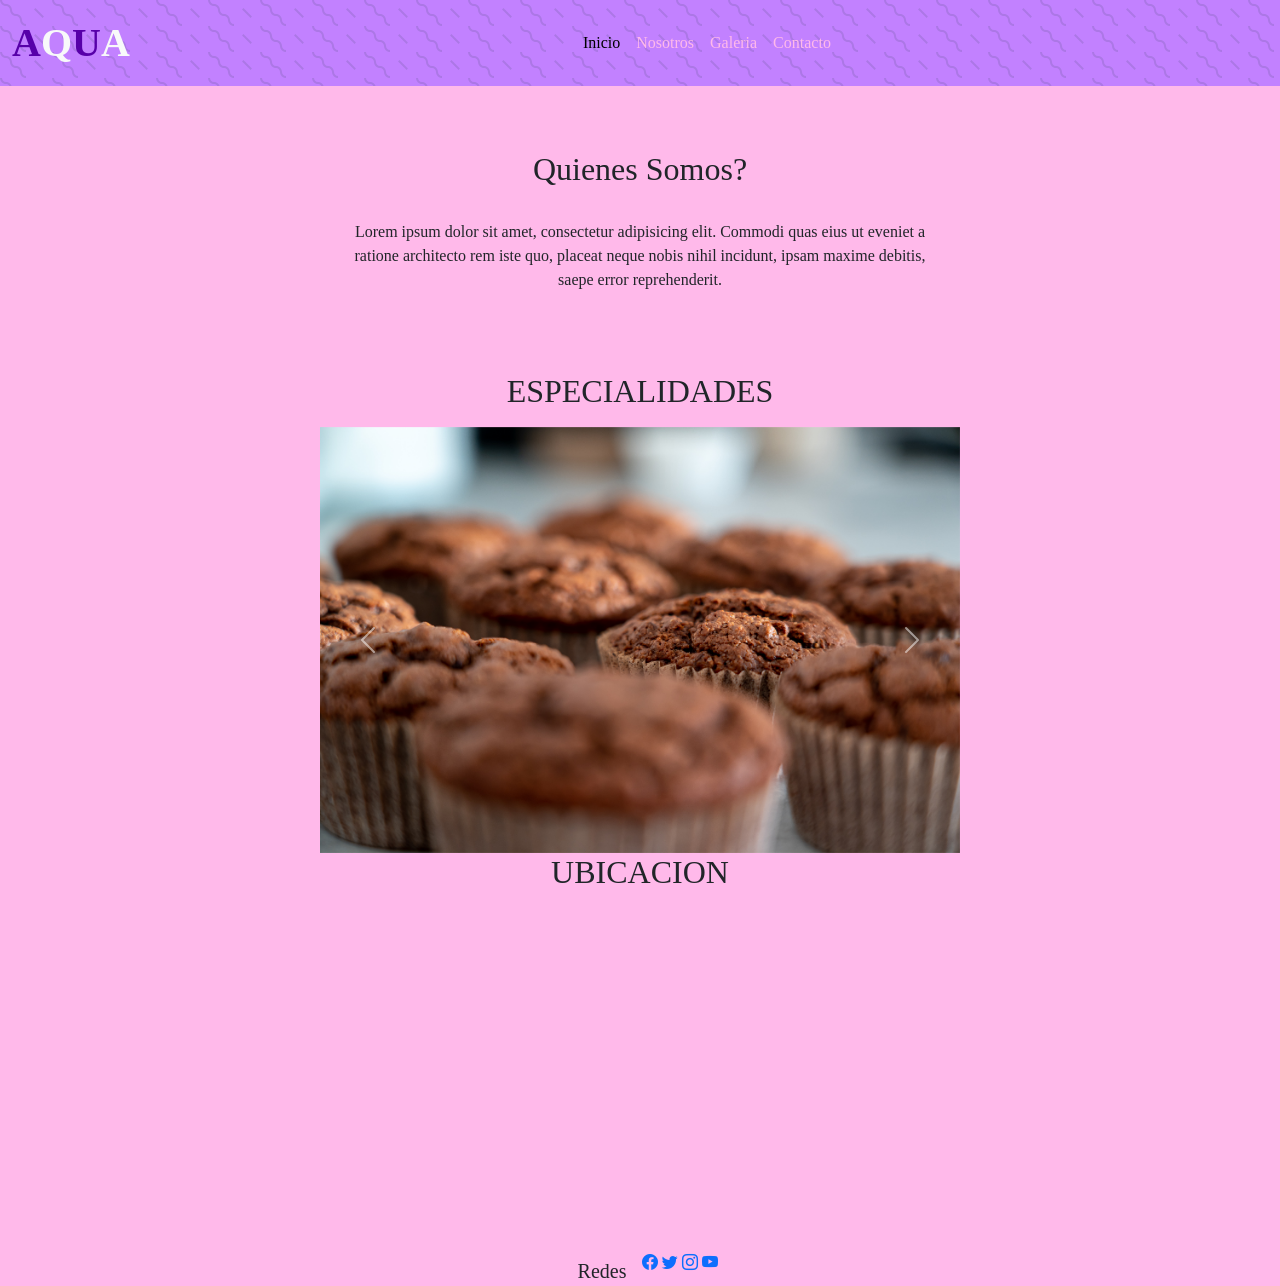
==== index.html @ 3edd6ddd "first commit" ====
<!doctype html>
<html lang="en">

<head>
    <link rel="shortcut icon" href="./img/logo.png" type="image/x-icon">
    <!-- Required meta tags -->
    <meta charset="utf-8">
    <meta name="viewport" content="width=device-width, initial-scale=1">

    <!-- Bootstrap CSS -->
    <link href="https://cdn.jsdelivr.net/npm/bootstrap@5.0.2/dist/css/bootstrap.min.css" rel="stylesheet"
        integrity="sha384-EVSTQN3/azprG1Anm3QDgpJLIm9Nao0Yz1ztcQTwFspd3yD65VohhpuuCOmLASjC" crossorigin="anonymous">
    <link rel="stylesheet" href="https://cdn.jsdelivr.net/npm/bootstrap-icons@1.8.3/font/bootstrap-icons.css">
    <link rel="stylesheet" href="./css/style.css">
    <title>Pasteleria AQUA</title>
</head>

<body>

    <!-- ENCABEZADO -->

    <header>
        <nav class="navbar navbar-expand-lg navbar-light bg-navbar" id="menu">
            <div class="container-fluid">
                <a class="navbar-brand text-light fs-1 fw-bold" href="./index.html">
                    <span class="title-span">A</span>Q<span class="title-span">U</span>A</a>
                <button class="navbar-toggler" type="button" data-bs-toggle="collapse"
                    data-bs-target="#navbarSupportedContent" aria-controls="navbarSupportedContent"
                    aria-expanded="false" aria-label="Toggle navigation">
                    <span class="navbar-toggler-icon"></span>
                </button>

                <div class="collapse navbar-collapse d-flex-navbar" id="navbarSupportedContent">
                    <ul class="navbar-nav mb-2 mb-lg-0 menu">
                        <li class="nav-item">
                            <a class="nav-link active" aria-current="page" href="./index.html">Inicio</a>
                        </li>

                        <li class="nav-item">
                            <a class="nav-link" href="./pages/nosotros.html">Nosotros</a>
                        </li>

                        <li class="nav-item">
                            <a class="nav-link" href="./pages/galeria.html">Galeria</a>
                        </li>

                        <li class="nav-item">
                            <a class="nav-link" href="./pages/contacto.html">Contacto</a>
                        </li>
                    </ul>

                </div>

            </div>
        </nav>
    </header>

    <!-- MAIN-->


    <section class="d-flex flex-column justify-content-center align-items-center pt-5  text-center w-50 m-auto"
        id="intro">
        <h2 class="p-3 fs-2 border-3">Quienes Somos?</h2>
        <p class="p-3  fs-6">
            Lorem ipsum dolor sit amet, consectetur adipisicing elit. Commodi quas eius ut eveniet a ratione architecto
            rem iste quo, placeat neque nobis nihil incidunt, ipsam maxime debitis, saepe error reprehenderit.
        </p>
    </section>

    <!-- SLIDER DE IMAGENES-->
    <section class="d-flex flex-column justify-content-center align-items-center pt-5  text-center w-50 m-auto"
        id="intro">
        <h2 class="p-3 fs-2 border-3">ESPECIALIDADES</h2>
        <div id="carousel" class="carousel slide" data-bs-ride="carousel">
            <div class="carousel-inner">
                <div class="carousel-item active" data-bs-interval="3000">
                    <img src="./img/slider1.jpg" class="d-block w-100" alt="">
                </div>


                <div class="carousel-item" data-bs-interval="3000">
                    <img src="./img/slider2.jpg" class="d-block w-100" alt="...">
                </div>


                <div class="carousel-item" data-bs-interval="3000">
                    <img src="./img/slider3.jpg" class="d-block w-100" alt="...">
                </div>


            </div>
            <button class="carousel-control-prev" type="button" data-bs-target="#carousel" data-bs-slide="prev">
                <span class="carousel-control-prev-icon" aria-hidden="true"></span>
                <span class="visually-hidden">Previous</span>
            </button>
            <button class="carousel-control-next" type="button" data-bs-target="#carousel" data-bs-slide="next">
                <span class="carousel-control-next-icon" aria-hidden="true"></span>
                <span class="visually-hidden">Next</span>
            </button>
        </div>
    </section>

    <!-- MAPA-->


    <section>
        <div class="container w-50 m-auto text-center" id="equipo">
            <h2 class="mb-5 fs-2">UBICACION</h2>
            <div class="d-flex justify-content-center">
                <iframe
                    src="https://www.google.com/maps/embed?pb=!1m18!1m12!1m3!1d3347.435946764354!2d-60.64173521558218!3d-32.96589842825314!2m3!1f0!2f0!3f0!3m2!1i1024!2i768!4f13.1!3m3!1m2!1s0x95b7aba855da56c7%3A0x2322b13f0c5f4963!2sBuenos%20Aires%202366%2C%20S2000%20FQT%2C%20Santa%20Fe!5e0!3m2!1ses-419!2sar!4v1653668177325!5m2!1ses-419!2sar"
                    width="400" height="300" style="border:0;" allowfullscreen="" loading="lazy"
                    referrerpolicy="no-referrer-when-downgrade" class="contenido__article"></iframe>
            </div>
        </div>
    </section>

    <!--FOOTER-->

    <footer class="w-100 d-flex align-items-center justify-content-center flex-wrap">
        <p class="fs-5 px-3 pt-3">Redes</p>
        <div id="iconos">
            <a href="https://www.facebook.com/profile.php?id=100009404740121" target="_blank"><i
                    class="bi bi-facebook"></i></a>
            <a href="https://twitter.com/JerExZ13" target="_blank"><i class="bi bi-twitter"></i></a>
            <a href="https://instagram.com/jeree_ramos/" target="_blank"><i class="bi bi-instagram"></i></a>
            <a href="https://www.youtube.com/channel/UCQdajP34r8NprzeRT25T0CA" target="_blank"><i
                    class="bi bi-youtube"></i></a>
        </div>
    </footer>

    <script src="https://cdn.jsdelivr.net/npm/bootstrap@5.0.0-beta2/dist/js/bootstrap.bundle.min.js"
        integrity="sha384-b5kHyXgcpbZJO/tY9Ul7kGkf1S0CWuKcCD38l8YkeH8z8QjE0GmW1gYU5S9FOnJ0"
        crossorigin="anonymous"></script>
    <script src="https://unpkg.com/typewriter-effect@latest/dist/core.js"></script>
    <script src="main.js"></script>
</body>

</html>
---- css/style.css ----
/* Color Theme Swatches in Hex */
/* FONTS */
@import url("https://fonts.googleapis.com/css2?family=Alfa+Slab+One&family=Poppins:wght@400;500;700&display=swap");
/* Borders */
/* Box sizing rules */
*,
*::before,
*::after {
  box-sizing: border-box;
}

/* Remove default margin */
body,
h1,
h2,
h3,
h4,
p,
figure,
blockquote,
dl,
dd {
  margin: 0;
}

/* Remove list styles on ul, ol elements with a list role, which suggests default styling will be removed */
ul[role=list],
ol[role=list] {
  list-style: none;
}

/* Set core root defaults */
html:focus-within {
  scroll-behavior: smooth;
}

/* Set core body defaults */
body {
  min-height: 100vh;
  text-rendering: optimizeSpeed;
  line-height: 1.5;
}

/* A elements that don't have a class get default styles */
a:not([class]) {
  text-decoration-skip-ink: auto;
}

/* Make images easier to work with */
img,
picture,
iframe {
  max-width: 100%;
  display: block;
}

iframe {
  aspect-ratio: 16/9;
}

/* Inherit fonts for inputs and buttons */
input,
button,
textarea,
select {
  font: inherit;
}

/* Remove all animations, transitions and smooth scroll for people that prefer not to see them */
@media (prefers-reduced-motion: reduce) {
  html:focus-within {
    scroll-behavior: auto;
  }
  *,
*::before,
*::after {
    animation-duration: 0.01ms !important;
    animation-iteration-count: 1 !important;
    transition-duration: 0.01ms !important;
    scroll-behavior: auto !important;
  }
}
body {
  font-family: "Bungee", cursive;
  overflow-x: hidden;
  background-color: #ffb9ea;
}

.menu li a {
  display: flex;
  color: #ffb9ea;
  text-decoration: none;
  padding: 0px 20px;
  text-align: center;
}
.menu li a:hover {
  background-color: rgba(135, 84, 202, 0.5137254902);
  color: #fff;
  transition: ease-in 0.2s;
  border: 1px solid #ffffff;
}

/*=========================NAVBAR================================*/
.title-span {
  color: rgb(87, 0, 169);
}

.bg-navbar {
  background-color: #c281ff;
  background-image: url("data:image/svg+xml,%3Csvg width='52' height='26' viewBox='0 0 52 26' xmlns='http://www.w3.org/2000/svg'%3E%3Cg fill='none' fill-rule='evenodd'%3E%3Cg fill='%238b6ac0' fill-opacity='0.4'%3E%3Cpath d='M10 10c0-2.21-1.79-4-4-4-3.314 0-6-2.686-6-6h2c0 2.21 1.79 4 4 4 3.314 0 6 2.686 6 6 0 2.21 1.79 4 4 4 3.314 0 6 2.686 6 6 0 2.21 1.79 4 4 4v2c-3.314 0-6-2.686-6-6 0-2.21-1.79-4-4-4-3.314 0-6-2.686-6-6zm25.464-1.95l8.486 8.486-1.414 1.414-8.486-8.486 1.414-1.414z' /%3E%3C/g%3E%3C/g%3E%3C/svg%3E");
}

.d-flex-navbar {
  display: flex;
  justify-content: center;
}

/*# sourceMappingURL=style.css.map */
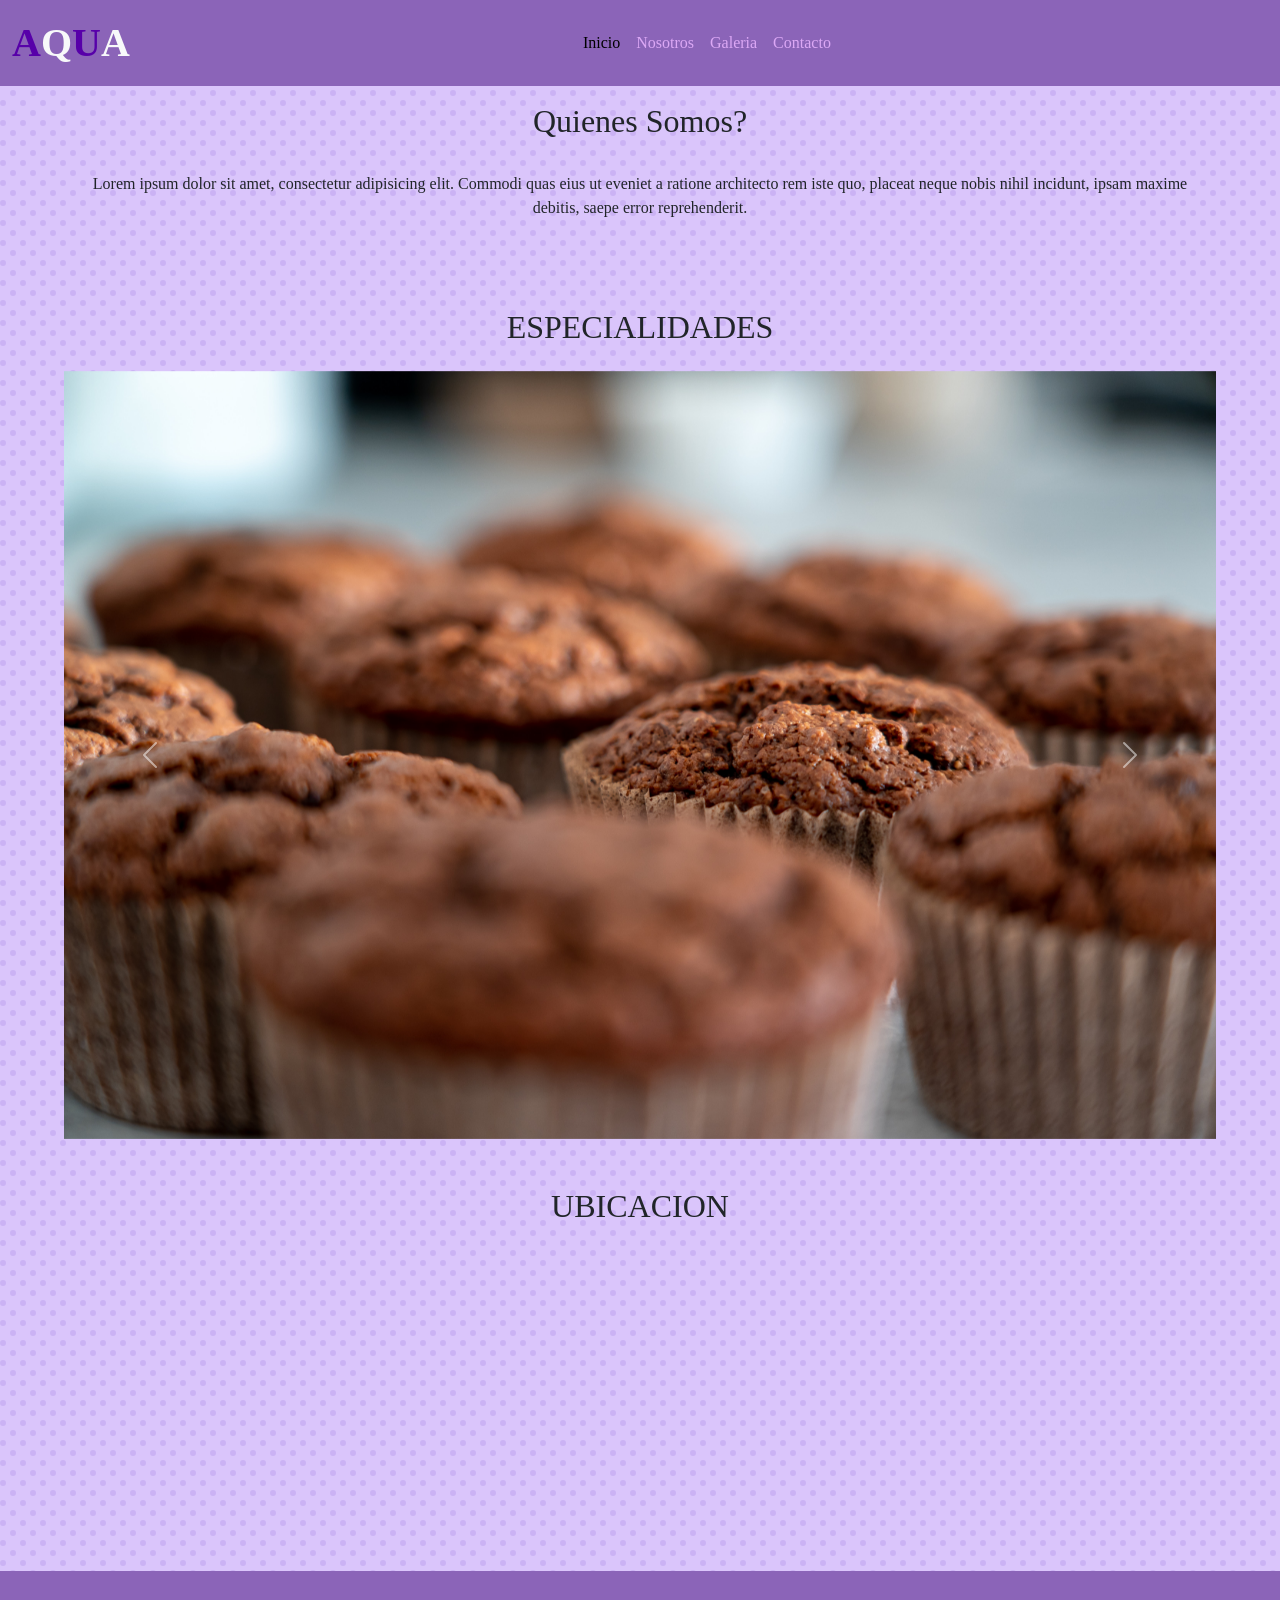
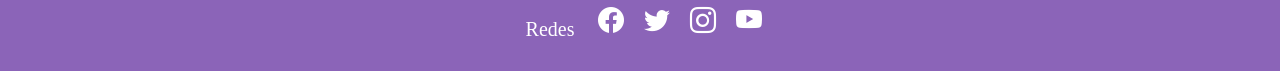
==== commit 66fa9f87: "index sass" ====
--- a/index.html
+++ b/index.html
@@ -58,7 +58,7 @@
     <!-- MAIN-->
 
 
-    <section class="d-flex flex-column justify-content-center align-items-center pt-5  text-center w-50 m-auto"
+    <section class="quienes-somos mb-4"
         id="intro">
         <h2 class="p-3 fs-2 border-3">Quienes Somos?</h2>
         <p class="p-3  fs-6">
@@ -68,9 +68,9 @@
     </section>
 
     <!-- SLIDER DE IMAGENES-->
-    <section class="d-flex flex-column justify-content-center align-items-center pt-5  text-center w-50 m-auto"
+    <section class="especialidades pt-5 "
         id="intro">
-        <h2 class="p-3 fs-2 border-3">ESPECIALIDADES</h2>
+        <h2 class="mb-4 fs-2 border-3">ESPECIALIDADES</h2>
         <div id="carousel" class="carousel slide" data-bs-ride="carousel">
             <div class="carousel-inner">
                 <div class="carousel-item active" data-bs-interval="3000">
@@ -103,9 +103,9 @@
     <!-- MAPA-->
 
 
-    <section>
-        <div class="container w-50 m-auto text-center" id="equipo">
-            <h2 class="mb-5 fs-2">UBICACION</h2>
+    <section class="ubicacion pt-5 " id="equipo">
+        <div >
+            <h2 class="mb-3 fs-2">UBICACION</h2>
             <div class="d-flex justify-content-center">
                 <iframe
                     src="https://www.google.com/maps/embed?pb=!1m18!1m12!1m3!1d3347.435946764354!2d-60.64173521558218!3d-32.96589842825314!2m3!1f0!2f0!3f0!3m2!1i1024!2i768!4f13.1!3m3!1m2!1s0x95b7aba855da56c7%3A0x2322b13f0c5f4963!2sBuenos%20Aires%202366%2C%20S2000%20FQT%2C%20Santa%20Fe!5e0!3m2!1ses-419!2sar!4v1653668177325!5m2!1ses-419!2sar"
--- a/css/style.css
+++ b/css/style.css
@@ -83,31 +83,72 @@
 body {
   font-family: "Bungee", cursive;
   overflow-x: hidden;
-  background-color: #ffb9ea;
+  background-color: #DFDBE5;
+  background-color: #dac5fb;
+  background-image: url("data:image/svg+xml,%3Csvg width='20' height='20' viewBox='0 0 20 20' xmlns='http://www.w3.org/2000/svg'%3E%3Cg fill='%23b596e8' fill-opacity='0.4' fill-rule='evenodd'%3E%3Ccircle cx='3' cy='3' r='3'/%3E%3Ccircle cx='13' cy='13' r='3'/%3E%3C/g%3E%3C/svg%3E");
 }
 
+/*=========================QUIENES SOMOS================================*/
+.quienes-somos {
+  display: flex;
+  flex-direction: column;
+  justify-content: center;
+  text-align: center;
+  width: 90%;
+  margin: auto;
+}
+
+/*=========================SLIDER================================*/
+.especialidades {
+  display: flex;
+  flex-direction: column;
+  justify-content: center;
+  align-items: center;
+  width: 90%;
+  margin: auto;
+}
+.especialidades .carouser-inner {
+  max-height: 39rem;
+}
+
+/*=========================UBICACION================================*/
+.ubicacion {
+  display: flex;
+  flex-direction: column;
+  justify-content: center;
+  align-items: center;
+  width: 90%;
+  margin: auto auto 30px auto;
+}
+.ubicacion h2 {
+  display: flex;
+  flex-direction: column;
+  justify-content: center;
+  align-items: center;
+}
+
+/*=========================NAVBAR================================*/
 .menu li a {
   display: flex;
-  color: #ffb9ea;
+  color: #dca8f5;
   text-decoration: none;
   padding: 0px 20px;
   text-align: center;
 }
 .menu li a:hover {
   background-color: rgba(135, 84, 202, 0.5137254902);
-  color: #fff;
+  color: white;
   transition: ease-in 0.2s;
   border: 1px solid #ffffff;
 }
 
-/*=========================NAVBAR================================*/
 .title-span {
   color: rgb(87, 0, 169);
 }
 
 .bg-navbar {
-  background-color: #c281ff;
-  background-image: url("data:image/svg+xml,%3Csvg width='52' height='26' viewBox='0 0 52 26' xmlns='http://www.w3.org/2000/svg'%3E%3Cg fill='none' fill-rule='evenodd'%3E%3Cg fill='%238b6ac0' fill-opacity='0.4'%3E%3Cpath d='M10 10c0-2.21-1.79-4-4-4-3.314 0-6-2.686-6-6h2c0 2.21 1.79 4 4 4 3.314 0 6 2.686 6 6 0 2.21 1.79 4 4 4 3.314 0 6 2.686 6 6 0 2.21 1.79 4 4 4v2c-3.314 0-6-2.686-6-6 0-2.21-1.79-4-4-4-3.314 0-6-2.686-6-6zm25.464-1.95l8.486 8.486-1.414 1.414-8.486-8.486 1.414-1.414z' /%3E%3C/g%3E%3C/g%3E%3C/svg%3E");
+  background-color: #8b64b8;
+  background-image: #9274e5;
 }
 
 .d-flex-navbar {
@@ -115,4 +156,20 @@
   justify-content: center;
 }
 
+/*=========================FOOTER================================*/
+footer {
+  background-color: #8b64b8;
+  min-height: 100px;
+}
+footer p {
+  color: white;
+  text-align: center;
+}
+
+#iconos i {
+  font-size: 26px;
+  padding: 0 8px;
+  color: white;
+}
+
 /*# sourceMappingURL=style.css.map */
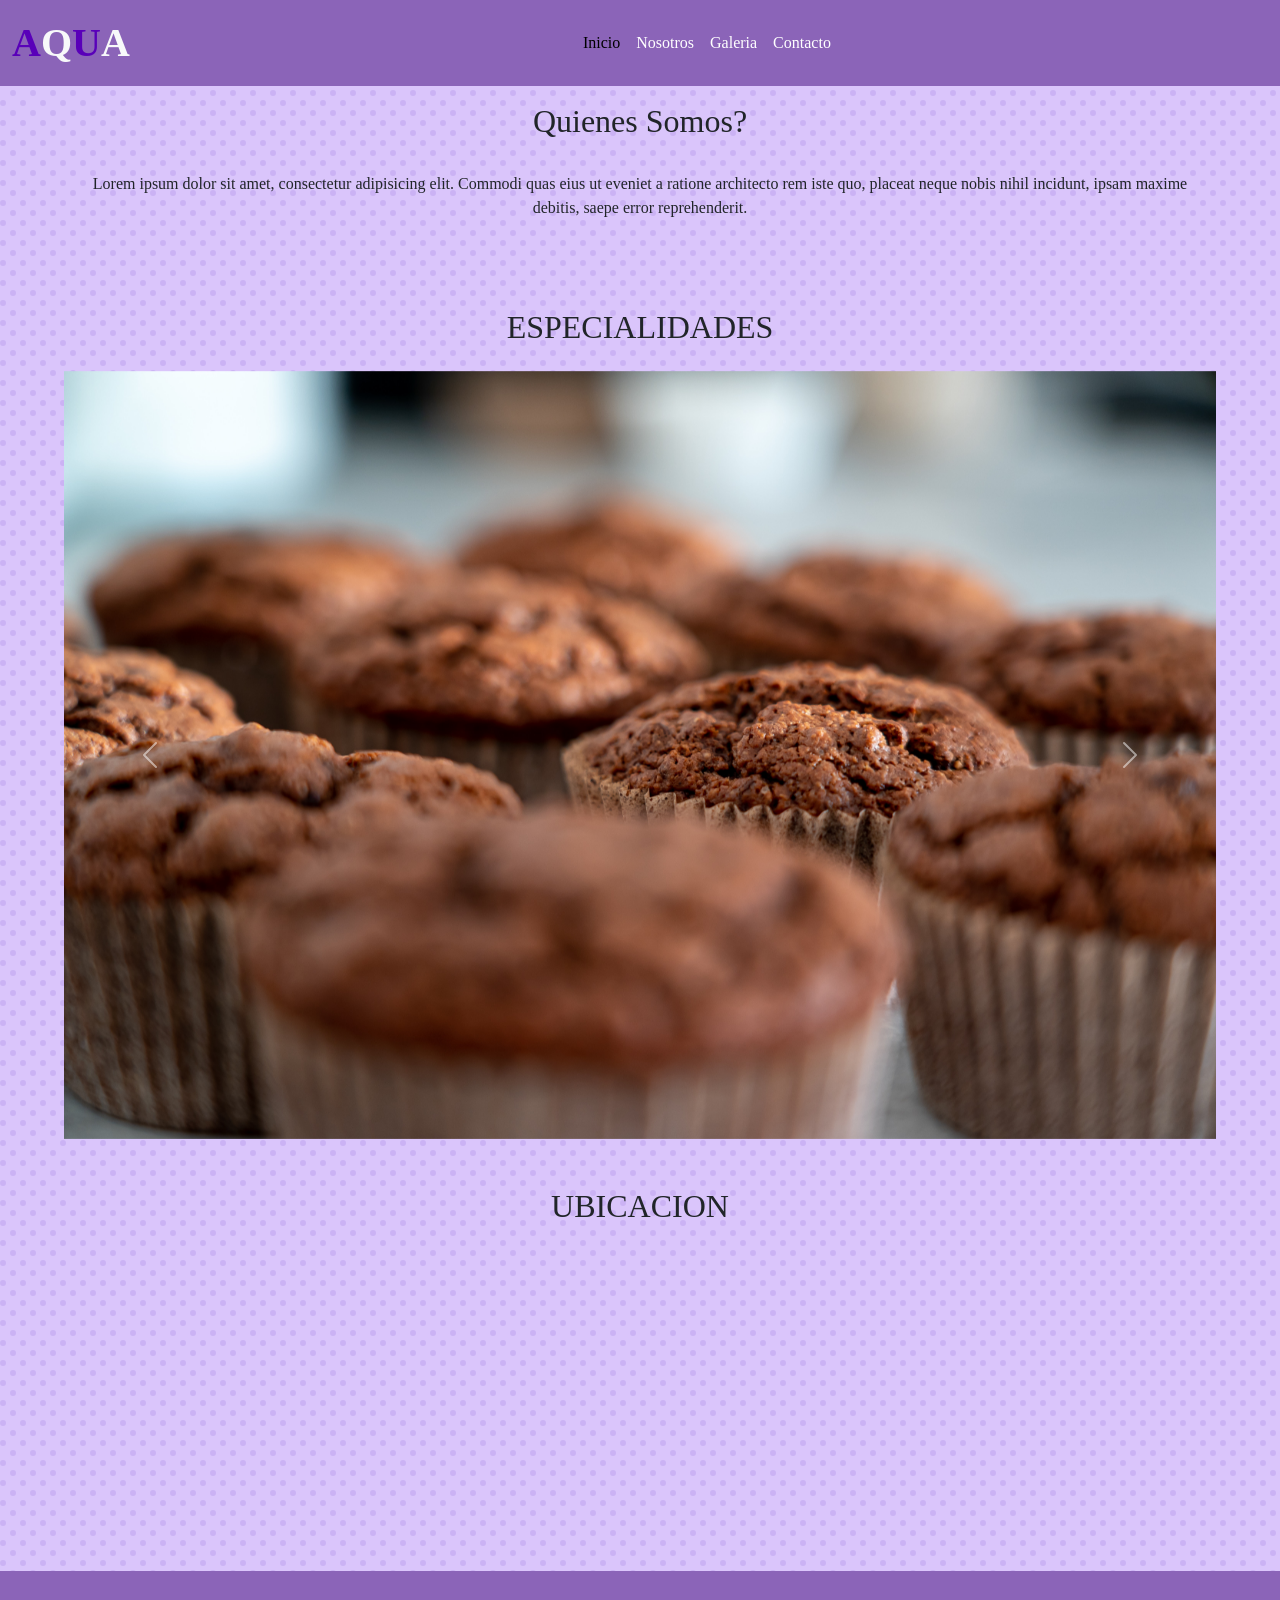
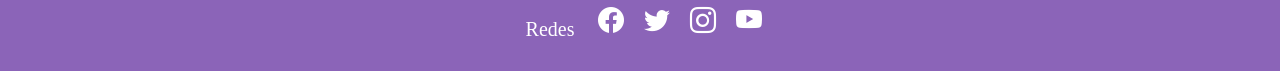
==== commit 731e7c71: "detalles" ====
--- a/index.html
+++ b/index.html
@@ -106,7 +106,7 @@
     <section class="ubicacion pt-5 " id="equipo">
         <div >
             <h2 class="mb-3 fs-2">UBICACION</h2>
-            <div class="d-flex justify-content-center">
+            <div class="map d-flex justify-content-center">
                 <iframe
                     src="https://www.google.com/maps/embed?pb=!1m18!1m12!1m3!1d3347.435946764354!2d-60.64173521558218!3d-32.96589842825314!2m3!1f0!2f0!3f0!3m2!1i1024!2i768!4f13.1!3m3!1m2!1s0x95b7aba855da56c7%3A0x2322b13f0c5f4963!2sBuenos%20Aires%202366%2C%20S2000%20FQT%2C%20Santa%20Fe!5e0!3m2!1ses-419!2sar!4v1653668177325!5m2!1ses-419!2sar"
                     width="400" height="300" style="border:0;" allowfullscreen="" loading="lazy"
--- a/css/style.css
+++ b/css/style.css
@@ -120,6 +120,9 @@
   width: 90%;
   margin: auto auto 30px auto;
 }
+.ubicacion iframe {
+  width: 100%;
+}
 .ubicacion h2 {
   display: flex;
   flex-direction: column;
@@ -128,22 +131,21 @@
 }
 
 /*=========================NAVBAR================================*/
-.menu li a {
+.menu li .nav-link {
   display: flex;
-  color: #dca8f5;
+  color: #ffffff;
   text-decoration: none;
   padding: 0px 20px;
   text-align: center;
 }
-.menu li a:hover {
-  background-color: rgba(135, 84, 202, 0.5137254902);
-  color: white;
+.menu li .nav-link:hover {
+  background-color: rgba(255, 255, 255, 0.5137254902);
+  color: #ffffff;
   transition: ease-in 0.2s;
-  border: 1px solid #ffffff;
 }
 
 .title-span {
-  color: rgb(87, 0, 169);
+  color: #5900b9;
 }
 
 .bg-navbar {
@@ -162,14 +164,14 @@
   min-height: 100px;
 }
 footer p {
-  color: white;
+  color: #ffffff;
   text-align: center;
 }
 
 #iconos i {
   font-size: 26px;
   padding: 0 8px;
-  color: white;
+  color: #ffffff;
 }
 
 /*# sourceMappingURL=style.css.map */
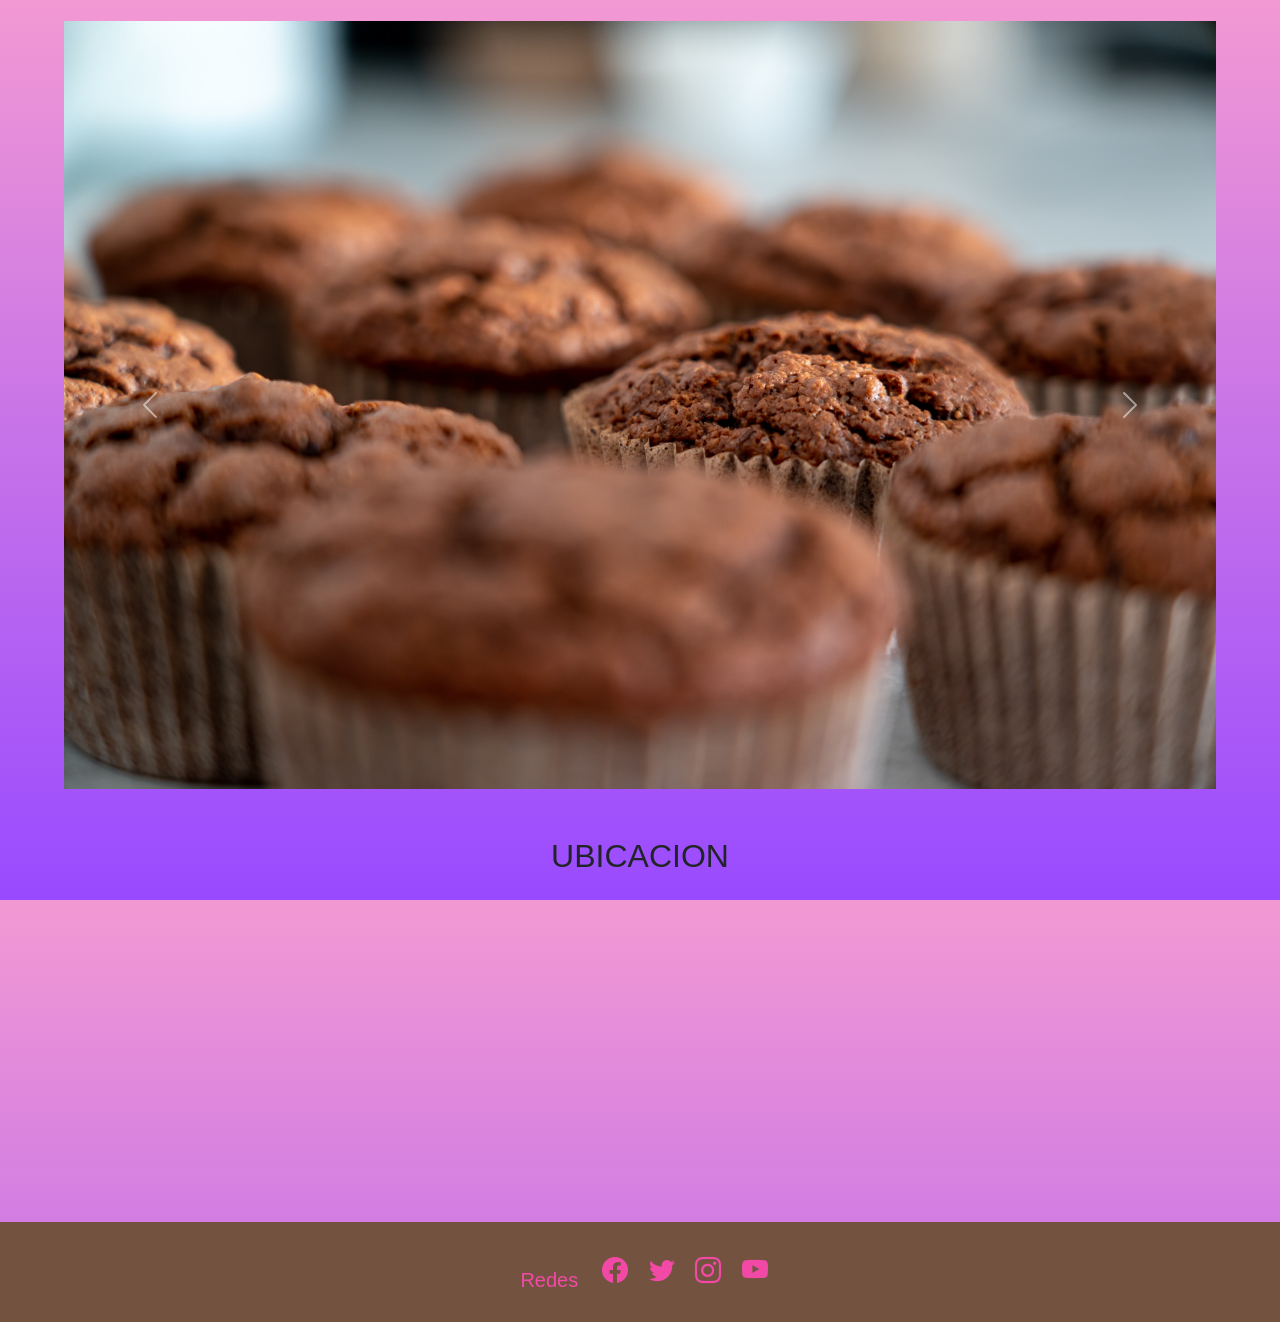
==== commit f929769b: "commit sin relevancia" ====
--- a/index.html
+++ b/index.html
@@ -19,7 +19,7 @@
 
     <!-- ENCABEZADO -->
 
-    <header>
+    <header class="header">
         <nav class="navbar navbar-expand-lg navbar-light bg-navbar" id="menu">
             <div class="container-fluid">
                 <a class="navbar-brand text-light fs-1 fw-bold" href="./index.html">
@@ -33,19 +33,19 @@
                 <div class="collapse navbar-collapse d-flex-navbar" id="navbarSupportedContent">
                     <ul class="navbar-nav mb-2 mb-lg-0 menu">
                         <li class="nav-item">
-                            <a class="nav-link active" aria-current="page" href="./index.html">Inicio</a>
+                            <a class="navLink active" aria-current="page" href="./index.html">Inicio</a>
                         </li>
 
                         <li class="nav-item">
-                            <a class="nav-link" href="./pages/nosotros.html">Nosotros</a>
+                            <a class="navLink" href="./pages/nosotros.html">Nosotros</a>
                         </li>
 
                         <li class="nav-item">
-                            <a class="nav-link" href="./pages/galeria.html">Galeria</a>
+                            <a class="navLink" href="./pages/galeria.html">Galeria</a>
                         </li>
 
                         <li class="nav-item">
-                            <a class="nav-link" href="./pages/contacto.html">Contacto</a>
+                            <a class="navLink" href="./pages/contacto.html">Contacto</a>
                         </li>
                     </ul>
 
@@ -58,18 +58,15 @@
     <!-- MAIN-->
 
 
-    <section class="quienes-somos mb-4"
-        id="intro">
+    <section class="quienes-somos mb-4" id="intro">
         <h2 class="p-3 fs-2 border-3">Quienes Somos?</h2>
         <p class="p-3  fs-6">
-            Lorem ipsum dolor sit amet, consectetur adipisicing elit. Commodi quas eius ut eveniet a ratione architecto
-            rem iste quo, placeat neque nobis nihil incidunt, ipsam maxime debitis, saepe error reprehenderit.
+            Lorem ipsum dolor sit amet consectetur adipisicing elit. Tempore molestias soluta recusandae impedit quis suscipit fugit perferendis fugiat distinctio doloribus temporibus, deleniti obcaecati natus ducimus atque vero optio numquam error dolorum nisi amet totam dolore. Illum velit temporibus delectus accusamus. Dicta tempore hic maxime voluptas sed, optio molestias reiciendis. Adipisci mollitia at eveniet facere neque voluptatem harum dolor cum rem, nesciunt libero error laborum reiciendis et tempore blanditiis eius velit? Nostrum fugiat quidem minima aperiam, ratione illo, nisi incidunt iste nulla repudiandae inventore dicta repellendus eum reiciendis quia dignissimos quisquam libero, maiores quas ut id porro veritatis corrupti quaerat. Cumque!
         </p>
     </section>
 
     <!-- SLIDER DE IMAGENES-->
-    <section class="especialidades pt-5 "
-        id="intro">
+    <section class="especialidades pt-5 " id="intro">
         <h2 class="mb-4 fs-2 border-3">ESPECIALIDADES</h2>
         <div id="carousel" class="carousel slide" data-bs-ride="carousel">
             <div class="carousel-inner">
@@ -104,7 +101,7 @@
 
 
     <section class="ubicacion pt-5 " id="equipo">
-        <div >
+        <div>
             <h2 class="mb-3 fs-2">UBICACION</h2>
             <div class="map d-flex justify-content-center">
                 <iframe
--- a/css/style.css
+++ b/css/style.css
@@ -83,9 +83,10 @@
 body {
   font-family: "Bungee", cursive;
   overflow-x: hidden;
-  background-color: #DFDBE5;
-  background-color: #dac5fb;
-  background-image: url("data:image/svg+xml,%3Csvg width='20' height='20' viewBox='0 0 20 20' xmlns='http://www.w3.org/2000/svg'%3E%3Cg fill='%23b596e8' fill-opacity='0.4' fill-rule='evenodd'%3E%3Ccircle cx='3' cy='3' r='3'/%3E%3Ccircle cx='13' cy='13' r='3'/%3E%3C/g%3E%3C/svg%3E");
+  background-color: #F299D3;
+  display: flex;
+  flex-direction: column;
+  justify-content: space-between;
 }
 
 /*=========================QUIENES SOMOS================================*/
@@ -131,26 +132,26 @@
 }
 
 /*=========================NAVBAR================================*/
-.menu li .nav-link {
-  display: flex;
-  color: #ffffff;
+.menu li .navLink {
+  display: flex;
+  color: #F249A6;
   text-decoration: none;
   padding: 0px 20px;
   text-align: center;
 }
-.menu li .nav-link:hover {
-  background-color: rgba(255, 255, 255, 0.5137254902);
-  color: #ffffff;
+.menu li .navLink:hover {
+  background-color: #F2BA52;
+  color: #735340;
   transition: ease-in 0.2s;
 }
 
 .title-span {
-  color: #5900b9;
+  color: #F249A6;
 }
 
 .bg-navbar {
-  background-color: #8b64b8;
-  background-image: #9274e5;
+  background-color: #735340;
+  background-image: #F249A6;
 }
 
 .d-flex-navbar {
@@ -160,18 +161,172 @@
 
 /*=========================FOOTER================================*/
 footer {
-  background-color: #8b64b8;
+  background-color: #735340;
   min-height: 100px;
 }
 footer p {
-  color: #ffffff;
+  color: #F249A6;
   text-align: center;
 }
 
 #iconos i {
   font-size: 26px;
   padding: 0 8px;
-  color: #ffffff;
+  color: #F249A6;
+}
+
+* {
+  padding: 0;
+  margin: 0;
+  box-sizing: border-box;
+  font-family: sans-serif;
+}
+
+body {
+  width: 100%;
+  height: 100vh;
+  display: flex;
+  align-items: center;
+  justify-content: center;
+  background: linear-gradient(#F299D3, #994aff);
+}
+
+a {
+  overflow: hidden;
+}
+
+.outerParent {
+  width: 400px;
+  padding: 40px;
+  background: rgba(0, 0, 0, 0.5);
+  box-shadow: 0 15px 25px rgba(0, 0, 0, 0.6);
+  border-radius: 10px;
+}
+.outerParent h2 {
+  text-align: center;
+  color: white;
+  margin: 0 0 2rem;
+}
+.outerParent .user-box {
+  position: relative;
+  margin-bottom: 1rem;
+}
+.outerParent .user-box input {
+  background: transparent;
+  border: none;
+  border-bottom: 1px solid #fff;
+  width: 100%;
+  margin-bottom: 2rem;
+  font-size: 16px;
+  padding: 3px;
+  color: white;
+  outline: none;
+}
+.outerParent .user-box label {
+  position: absolute;
+  top: 0;
+  left: 0;
+  color: white;
+  transition: all 0.3s ease;
+  pointer-events: none;
+}
+.outerParent .user-box input:valid ~ label,
+.outerParent .user-box input:focus ~ label {
+  top: -20px;
+  left: 0;
+  color: #03e9f4;
+  font-size: 12px;
+  outline: none;
+}
+.outerParent a {
+  color: white;
+  text-decoration: none;
+  text-transform: uppercase;
+  letter-spacing: 2px;
+  padding: 10px;
+  position: relative;
+  display: inline-block;
+  transition: all 0.3s ease;
+  cursor: pointer;
+}
+.outerParent a span {
+  position: absolute;
+  display: block;
+}
+.outerParent a span:nth-child(1) {
+  background: linear-gradient(90deg, transparent, #03e9f4);
+  top: 0;
+  left: -100%;
+  width: 100%;
+  height: 2px;
+  animation: 2s span1 linear infinite;
+  animation-delay: 0s;
+}
+.outerParent a span:nth-child(2) {
+  background: linear-gradient(180deg, transparent, #03e9f4);
+  right: 0;
+  top: -100%;
+  width: 2px;
+  height: 100%;
+  animation: 2s span2 linear infinite;
+  animation-delay: 0.5s;
+}
+.outerParent a span:nth-child(3) {
+  background: linear-gradient(270deg, transparent, #03e9f4);
+  bottom: 0;
+  right: -100%;
+  width: 100%;
+  height: 2px;
+  animation: 2s span3 linear infinite;
+  animation-delay: 1s;
+}
+.outerParent a span:nth-child(4) {
+  background: linear-gradient(360deg, transparent, #03e9f4);
+  left: 0;
+  bottom: -100%;
+  width: 2px;
+  height: 100%;
+  animation: 2s span4 linear infinite;
+  animation-delay: 1.5s;
+}
+.outerParent a:hover {
+  background: #03e9f4;
+  color: #fff;
+  border-radius: 5px;
+  box-shadow: 0 0 5px #03e9f4, 0 0 25px #03e9f4, 0 0 50px #03e9f4, 0 0 100px #03e9f4;
+}
+
+@keyframes span1 {
+  0% {
+    left: -100%;
+  }
+  50%, 100% {
+    left: 100%;
+  }
+}
+@keyframes span2 {
+  0% {
+    top: -100%;
+  }
+  50%, 100% {
+    top: 100%;
+  }
+}
+@keyframes span3 {
+  0% {
+    right: -100%;
+  }
+  50%, 100% {
+    right: 100%;
+  }
+}
+@keyframes span4 {
+  0% {
+    bottom: -100%;
+  }
+  50%, 100% {
+    bottom: 100%;
+  }
 }
 
 /*# sourceMappingURL=style.css.map */
